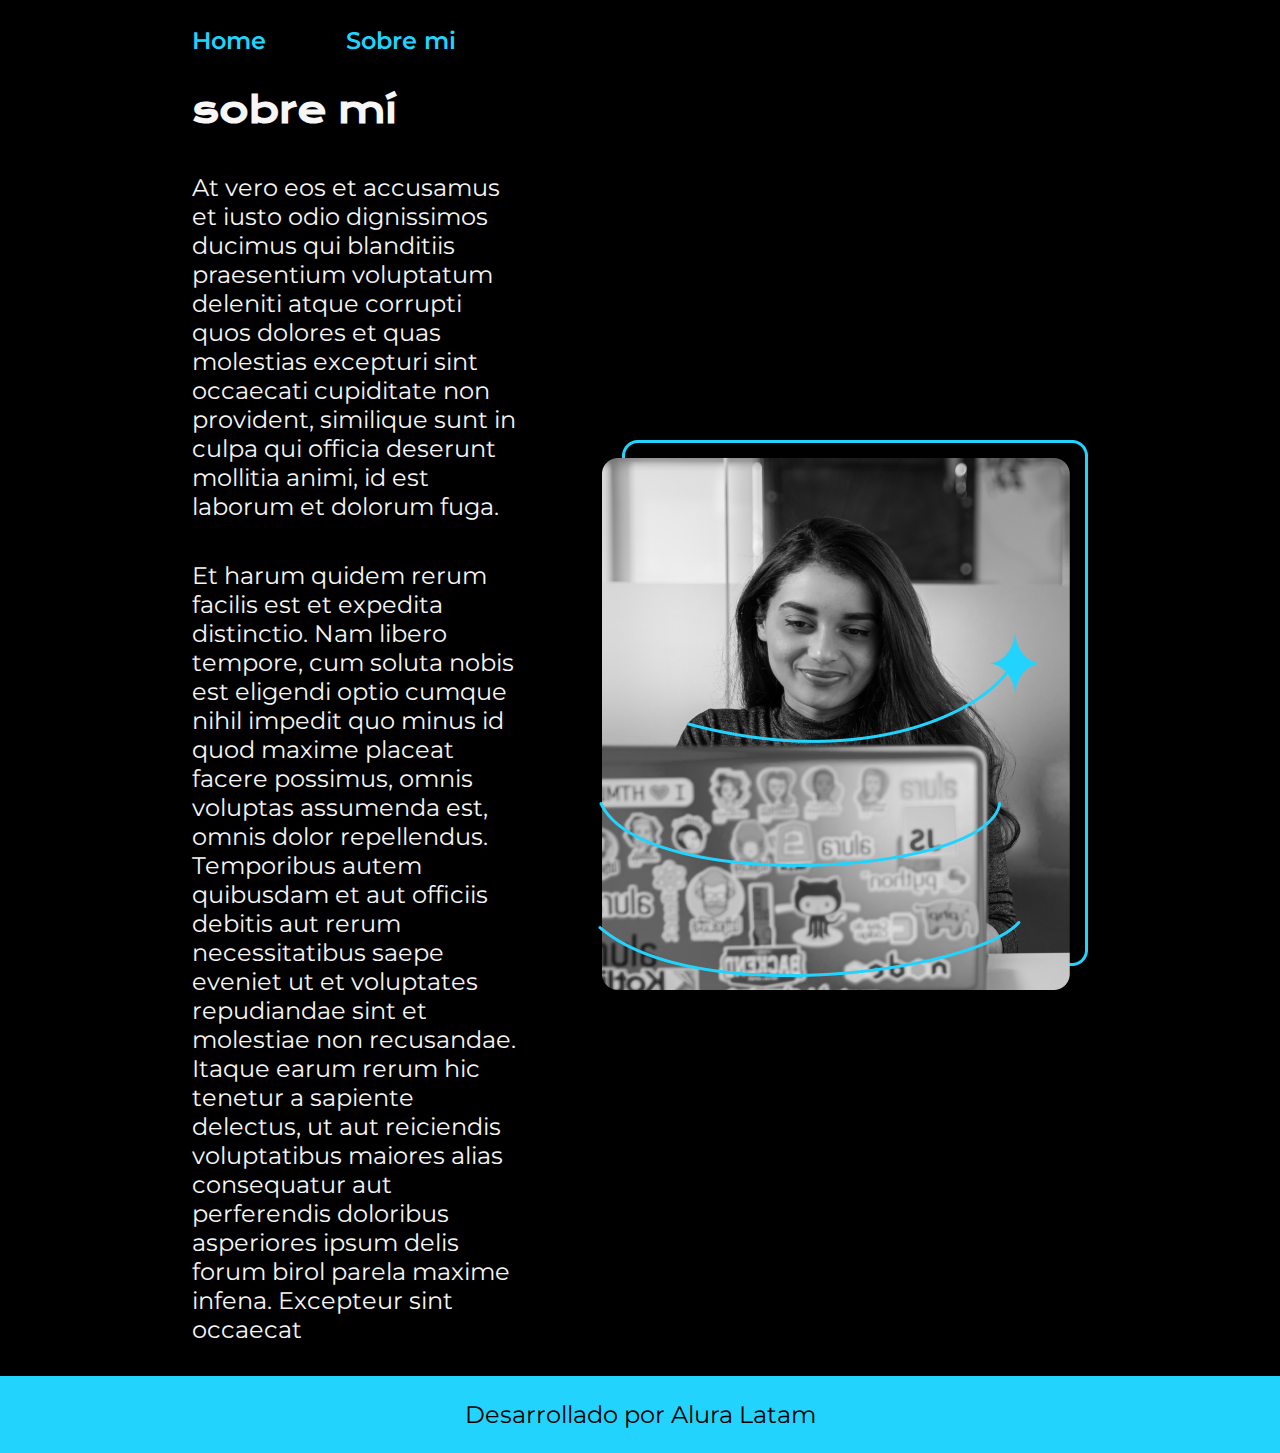
==== about.html @ 139fc5d7 "jamc creacion de proyecto" ====
<!DOCTYPE html>
<html lang="es-mx">
<head>
    <meta charset="UTF-8">
    <meta name="viewport" content="width=device-width, initial-scale=1.0">
    <title>Sobre mi</title>
    <link rel="stylesheet" href="/styles/style.css">
</head>
<body>
    <header class="header">
        <nav class="header__menu">
            <a class="header__menu__link" href="index.html">Home</a>
            <a class="header__menu__link" href="about.html">Sobre mi</a>
        </nav>
    </header>
    <main class="presentacion">
        <section class="presentacion__contenido">
            <h1 class="presentacion__contenido__titulo">sobre mí</h1>
            <p class="presentacion__contenido_texto">At vero eos et accusamus et iusto odio dignissimos ducimus qui blanditiis praesentium voluptatum deleniti atque corrupti quos dolores et quas molestias excepturi sint occaecati cupiditate non provident, similique sunt in culpa qui officia deserunt mollitia animi, id est laborum et dolorum fuga.</p>
            <p class="presentacion__contenido_texto">Et harum quidem rerum facilis est et expedita distinctio. Nam libero tempore, cum soluta nobis est eligendi optio cumque nihil impedit quo minus id quod maxime placeat facere possimus, omnis voluptas assumenda est, omnis dolor repellendus. Temporibus autem quibusdam et aut officiis debitis aut rerum necessitatibus saepe eveniet ut et voluptates repudiandae sint et molestiae non recusandae. Itaque earum rerum hic tenetur a sapiente delectus, ut aut reiciendis voluptatibus maiores alias consequatur aut perferendis doloribus asperiores ipsum delis forum birol parela maxime infena. Excepteur sint occaecat </p>
        </section>
        <img src="assets/Imagen.png" alt="Foto de Ana García desarrolladno un proyecto">
    </main>
    <footer class="Foother">
        <p>Desarrollado por Alura Latam</p>
    </footer>
</body>

</html>
---- styles/style.css ----
@import url('https://fonts.googleapis.com/css2?family=Krona+One&family=Montserrat:ital,wght@0,100..900;1,100..900&display=swap');

:root{
    --color-prmirario: #000000;
    --color-secundario: #F6F6F6;
    --color-terciario: #22D4FD;
    --color-hover: #272727;

    --fuente-Montserrat:  'Montserrat' , sans serif;
    --fuente-krona:  'krona One' , sans serif;

}

*{
    padding: 0;
    margin: 0;
}

body{
    background-color: var(--color-prmirario); 
    color: var(--color-secundario);
    box-sizing: border-box;
}

.header{
    padding: 2% 0% 0% 15%;
}

.header__menu{
    display: flex;
    gap: 80px;
}

.header__menu__link{
    font-family: var(--fuente-Montserrat);
    font-size: 1.5rem;
    font-weight: 600;
    color: var(--color-terciario);
    text-decoration: none;
}

.titulo-destaque{
    color: var(--color-terciario)
}

.presentacion{
    display: flex;
    align-items: center;
    padding:  2.5% 15%;
    justify-content: space-between;
    gap: 82px;
}

.presentacion__contenido{
    width: 50%;
    display: flex;
    flex-direction: column;
    gap: 40px;
}

.presentacion__contenido__titulo{
    font-size: 2.25rem;
    font-family: var(--fuente-krona)
}

.presentacion__contenido_texto{
    font-size: 1.5rem;;
    font-family: var(--fuente-Montserrat);
}

.presentacion__enlaces{
    display: flex;
    justify-content: space-between;
    flex-direction: column;
    align-items: center;
    gap: 32px;
}

.presentacion__enlaces__subtitulos{
    font-family: var(--fuente-krona);
    font-size: 1.5rem;;
    font-weight: 400;
}

.presentacion__enlace__link{
    width: 50%;
    text-align: center;
    padding: 21.5px 0;
    border-radius: 8px;
    font-family: var(--fuente-Montserrat);
    font-size: 1.5rem;;
    font-weight: 600px;
    text-decoration: none;
    color: var(--color-secundario);
    border: 2px, solid, var(--color-terciario);
    display: flex;
    justify-content: center;
    gap: 16px;
}

.presentacion__enlace__link:hover{
    background-color: var(--color-hover );
}

.Foother{
    background-color: var(--color-terciario);
    padding: 24px;
    color: var(--color-prmirario);
    text-align: center;
    font-family: var(--fuente-Montserrat);
    font-size: 1.5rem;
    font-weight: 400;
}
/*media query para ajustar a un responsive*/

@media (max-width: 1200px) {
    .header{
        padding: 10%;
    }
    
    .header__menu{
        justify-content: center;
    }

    .presentacion{
        flex-direction: column-reverse;
        padding: 5%;
    }

    .presentacion__contenido{
        width: auto;
    }
    
  }
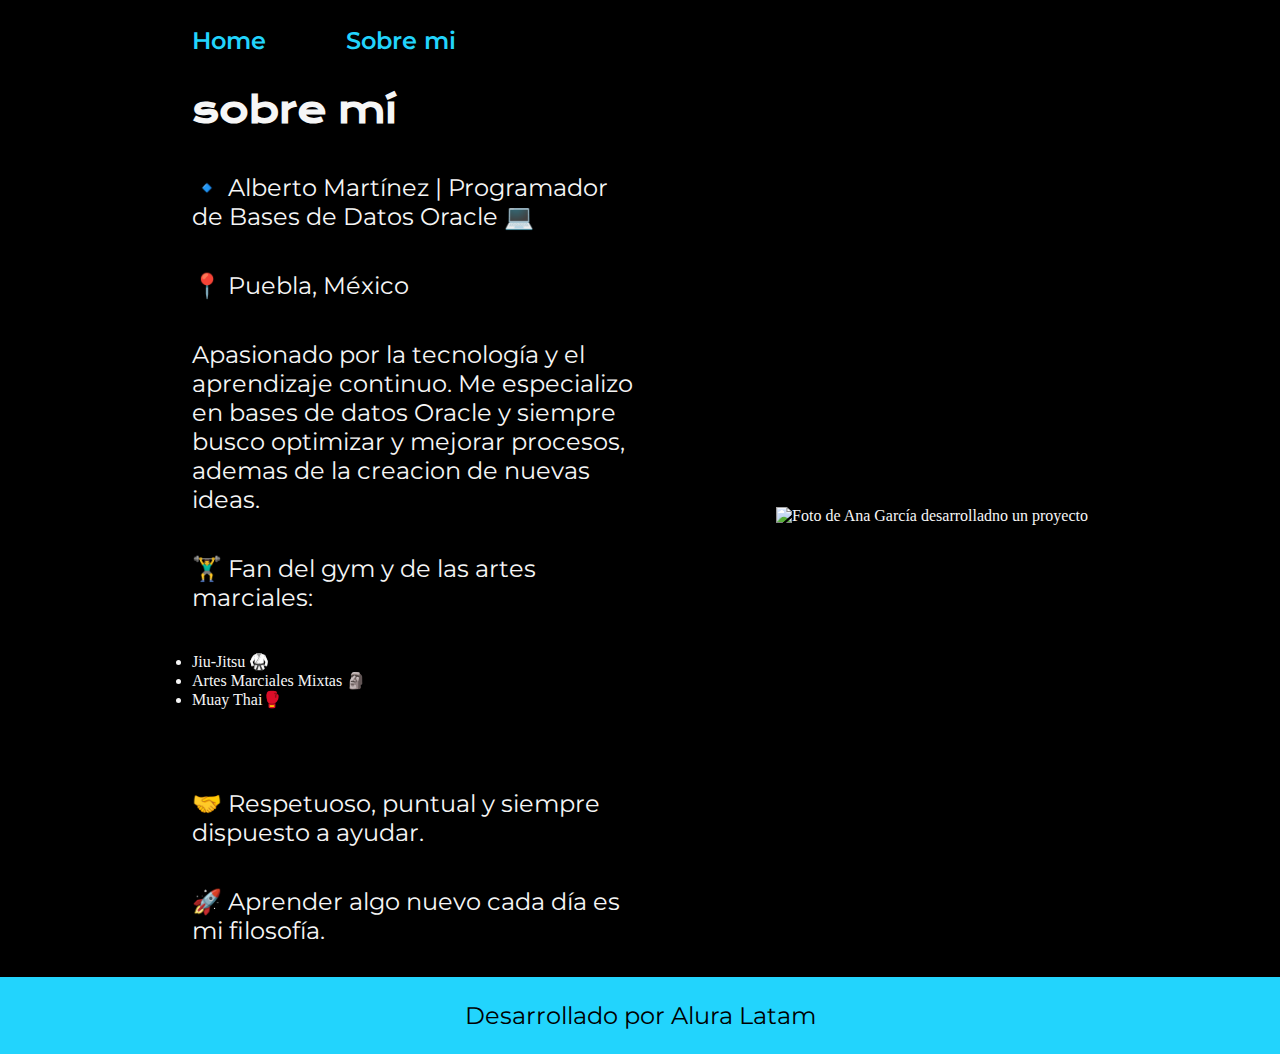
==== commit c109b8ee: "se actualiza about" ====
--- a/about.html
+++ b/about.html
@@ -16,10 +16,20 @@
     <main class="presentacion">
         <section class="presentacion__contenido">
             <h1 class="presentacion__contenido__titulo">sobre mí</h1>
-            <p class="presentacion__contenido_texto">At vero eos et accusamus et iusto odio dignissimos ducimus qui blanditiis praesentium voluptatum deleniti atque corrupti quos dolores et quas molestias excepturi sint occaecati cupiditate non provident, similique sunt in culpa qui officia deserunt mollitia animi, id est laborum et dolorum fuga.</p>
-            <p class="presentacion__contenido_texto">Et harum quidem rerum facilis est et expedita distinctio. Nam libero tempore, cum soluta nobis est eligendi optio cumque nihil impedit quo minus id quod maxime placeat facere possimus, omnis voluptas assumenda est, omnis dolor repellendus. Temporibus autem quibusdam et aut officiis debitis aut rerum necessitatibus saepe eveniet ut et voluptates repudiandae sint et molestiae non recusandae. Itaque earum rerum hic tenetur a sapiente delectus, ut aut reiciendis voluptatibus maiores alias consequatur aut perferendis doloribus asperiores ipsum delis forum birol parela maxime infena. Excepteur sint occaecat </p>
+            <p class="presentacion__contenido_texto">🔹 Alberto Martínez | Programador de Bases de Datos Oracle 💻</p>
+            <p class="presentacion__contenido_texto"> 📍 Puebla, México</p>
+            <p class="presentacion__contenido_texto">Apasionado por la tecnología y el aprendizaje continuo. Me especializo en bases de datos Oracle y
+                 siempre busco optimizar y mejorar procesos, ademas de la creacion de nuevas ideas.</p>
+            <p class="presentacion__contenido_texto">🏋️‍♂️ Fan del gym y de las artes marciales:
+                <ul class="presentacion__contenido_lista" >
+                    <li>Jiu-Jitsu 🥋</li>
+                    <li>Artes Marciales Mixtas 🗿</li>
+                    <li>Muay Thai🥊</li>
+                </ul></p>
+            <p class="presentacion__contenido_texto">🤝 Respetuoso, puntual y siempre dispuesto a ayudar.</p>
+            <p class="presentacion__contenido_texto">🚀 Aprender algo nuevo cada día es mi filosofía.</p>
         </section>
-        <img src="assets/Imagen.png" alt="Foto de Ana García desarrolladno un proyecto">
+        <img src="assets/perfil.png" alt="Foto de Ana García desarrolladno un proyecto">
     </main>
     <footer class="Foother">
         <p>Desarrollado por Alura Latam</p>
